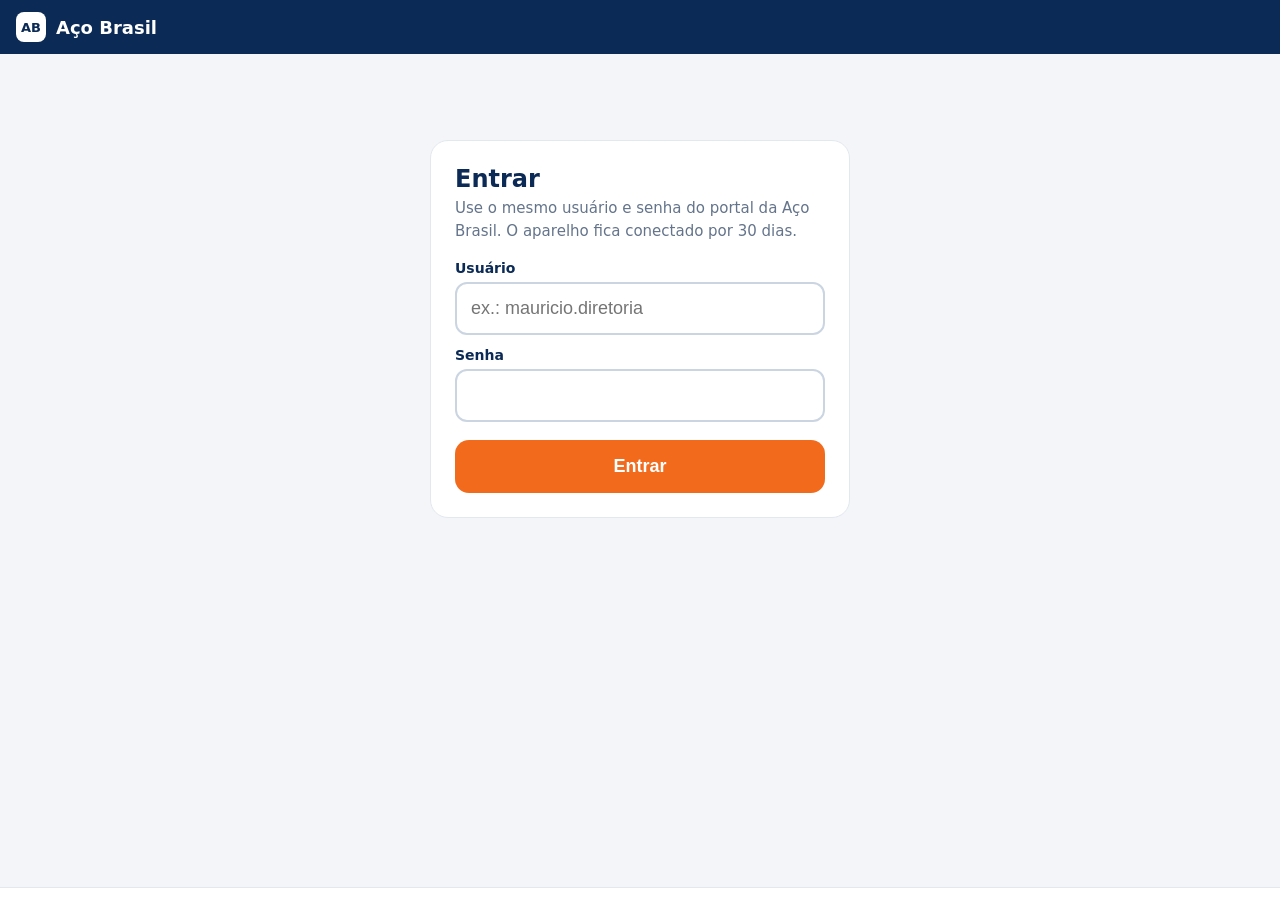
==== portal/app.html @ 0498de2b "App do celular para os sócios (portal/app.html): login, Meu painel e Mesa do Maurício Instalável na " ====
<!doctype html>
<html lang="pt-BR">
<head>
<meta charset="utf-8">
<meta name="viewport" content="width=device-width,initial-scale=1,viewport-fit=cover">
<meta name="theme-color" content="#0b2a55">
<meta name="robots" content="noindex,nofollow">
<meta name="apple-mobile-web-app-capable" content="yes">
<meta name="mobile-web-app-capable" content="yes">
<meta name="apple-mobile-web-app-status-bar-style" content="black-translucent">
<meta name="apple-mobile-web-app-title" content="Aço Brasil">
<link rel="manifest" href="app/manifest.json">
<link rel="icon" href="app/icone-192.png">
<link rel="apple-touch-icon" href="app/apple-touch-icon.png">
<title>Aço Brasil · Sócios</title>
<!-- App do celular para os sócios e a gerência: login, Meu painel e Mesa do Maurício.
     Esta página só desenha; os números e as conversas ficam no servidor do Wix (/_functions/app). -->
<style>
  :root{--azul:#0b2a55;--laranja:#f26b1d;--verde:#5bd16f;--fundo:#f3f5f9;--linha:#e3e8ef;--cinza:#64748b}
  *{box-sizing:border-box}
  html,body{overflow-x:hidden;margin:0;background:var(--fundo);color:#0f172a;font-family:"Segoe UI",system-ui,-apple-system,Roboto,Arial,sans-serif;-webkit-text-size-adjust:100%}
  .topo{position:sticky;top:0;z-index:5;background:var(--azul);color:#fff;padding:calc(env(safe-area-inset-top,0px) + 12px) 16px 12px;display:flex;align-items:center;justify-content:space-between;gap:10px}
  .marca{display:flex;align-items:center;gap:10px;font-weight:800;font-size:18px}
  .marca i{width:30px;height:30px;border-radius:8px;background:#fff;color:var(--azul);display:grid;place-items:center;font-style:normal;font-size:13px;font-weight:900}
  .topo button{background:transparent;color:#fff;border:1px solid rgba(255,255,255,.4);border-radius:10px;padding:8px 12px;font-size:14px}
  main{padding:14px 14px calc(env(safe-area-inset-bottom,0px) + 92px);max-width:1100px;margin:0 auto}
  .nav{position:fixed;left:0;right:0;bottom:0;z-index:5;background:#fff;border-top:1px solid var(--linha);display:flex;padding:6px 8px calc(env(safe-area-inset-bottom,0px) + 6px)}
  .nav button{flex:1;background:none;border:0;padding:8px 4px;font-size:13px;font-weight:700;color:var(--cinza);display:flex;flex-direction:column;align-items:center;gap:2px;border-radius:12px}
  .nav button span{font-size:22px;line-height:1}
  .nav button.on{color:var(--azul);background:#eef3fb}
  .login{max-width:420px;margin:8vh auto 0;background:#fff;border:1px solid var(--linha);border-radius:18px;padding:24px}
  .login h1{margin:0 0 4px;font-size:24px;color:var(--azul)}
  .login p{margin:0 0 18px;color:var(--cinza);font-size:15px;line-height:1.5}
  .login label{display:block;font-size:14px;font-weight:700;color:var(--azul);margin:12px 0 6px}
  .login input{width:100%;font-size:18px;padding:14px;border:2px solid #cbd5e1;border-radius:12px;background:#fff}
  .login input:focus{outline:none;border-color:var(--azul)}
  .login button{width:100%;margin-top:18px;background:var(--laranja);color:#fff;border:0;border-radius:14px;padding:16px;font-size:18px;font-weight:800}
  .login button[disabled]{opacity:.6}
  .erro{background:#fdecea;color:#8a1c12;border-radius:12px;padding:12px 14px;margin-top:14px;font-size:15px}
  .instalar{background:#fff8f2;border:1px solid #fbd9c2;color:#7a3d10;border-radius:14px;padding:12px 14px;margin-bottom:14px;font-size:14.5px;line-height:1.5;display:flex;gap:10px;align-items:flex-start}
  .instalar button{margin-left:auto;background:none;border:0;font-size:18px;color:#7a3d10}
  .vz{color:var(--cinza);padding:30px 4px;text-align:center}
</style>
</head>
<body>
<div class="topo"><div class="marca"><i>AB</i><span>Aço Brasil</span></div><div id="topoDir"></div></div>
<main id="app"></main>
<nav class="nav" id="nav" hidden></nav>

<script>
// ---------- configuração ----------
var API = 'https://acobrasil.wixsite.com/arcerlormittal/_functions/app';
var CHAVE = 'acoApp';
var S = { tk: '', exp: 0, perfil: null };
var ABA = 'socio', ABAS = [['socio', 'Meu painel']];
try { var g = JSON.parse(localStorage.getItem(CHAVE) || 'null'); if (g && g.tk && g.exp > Date.now()) S = g; } catch (e) {}
function guarda() { try { localStorage.setItem(CHAVE, JSON.stringify(S)); } catch (e) {} }
function esc(s) { return String(s == null ? '' : s).replace(/[&<>"']/g, function (c) { return { '&': '&amp;', '<': '&lt;', '>': '&gt;', '"': '&quot;', "'": '&#39;' }[c]; }); }

// ---------- servidor (Wix) ----------
function api(o) {
  var corpo = JSON.stringify(Object.assign({ tk: S.tk }, o));
  return fetch(API, { method: 'POST', headers: { 'Content-Type': 'text/plain;charset=utf-8' }, body: corpo })
    .then(function (r) { return r.json().catch(function () { return { ok: false, erro: 'Resposta inválida do servidor (' + r.status + ').' }; }); })
    .catch(function () { return { ok: false, erro: 'Sem conexão com o servidor. Confira a internet e tente de novo.' }; })
    .then(function (r) { if (r && !r.ok && /expirad|entre de novo/i.test(r.erro || '')) { sair(true); } return r || { ok: false, erro: 'Sem resposta.' }; });
}
// as telas (socios.js e mesa.js) falam por mensagem, como dentro do portal; aqui a própria página responde
addEventListener('message', function (e) {
  if (e.source !== window) return;
  var d = e.data || {};
  if (d.tipo === 'socio' && d.id) api({ op: 'painel' }).then(function (r) { postMessage({ tipo: 'socior', id: d.id, r: r }, '*'); });
  if (d.tipo === 'mesa' && d.id) {
    var o = d.op === 'listar' ? { op: 'mesa_listar' } : d.op === 'enviar' ? { op: 'mesa_enviar', dados: d.dados } : d.op === 'status' ? { op: 'mesa_status', cid: d.cid, status: d.status } : null;
    if (!o) return postMessage({ tipo: 'mesar', id: d.id, r: { ok: false, erro: 'operação inválida' } }, '*');
    api(o).then(function (r) { postMessage({ tipo: 'mesar', id: d.id, r: r }, '*'); });
  }
});

// ---------- telas ----------
var app = document.getElementById('app'), nav = document.getElementById('nav'), topoDir = document.getElementById('topoDir');
function telaLogin(msg) {
  nav.hidden = true; topoDir.innerHTML = '';
  app.innerHTML = '<form class="login" id="fl" autocomplete="on"><h1>Entrar</h1><p>Use o mesmo usuário e senha do portal da Aço Brasil. O aparelho fica conectado por 30 dias.</p>' +
    '<label for="us">Usuário</label><input id="us" name="username" autocomplete="username" autocapitalize="none" autocorrect="off" spellcheck="false" inputmode="email" placeholder="ex.: mauricio.diretoria">' +
    '<label for="se">Senha</label><input id="se" name="password" type="password" autocomplete="current-password">' +
    '<button id="bt" type="submit">Entrar</button>' + (msg ? '<div class="erro">' + esc(msg) + '</div>' : '') + '</form>';
  document.getElementById('fl').onsubmit = function (ev) {
    ev.preventDefault();
    var us = document.getElementById('us').value.trim(), se = document.getElementById('se').value;
    if (!us || !se) return telaLogin('Preencha usuário e senha.');
    var bt = document.getElementById('bt'); bt.disabled = true; bt.textContent = 'Entrando…';
    api({ op: 'login', usuario: us, senha: se }).then(function (r) {
      if (!r.ok) { telaLogin(r.erro || 'Não consegui entrar.'); document.getElementById('us').value = us; return; }
      S = { tk: r.tk, exp: r.exp, perfil: r.perfil }; guarda(); inicia();
    });
  };
}
function sair(expirou) { S = { tk: '', exp: 0, perfil: null }; try { localStorage.removeItem(CHAVE); } catch (e) {} telaLogin(expirou ? 'Sua sessão terminou. Entre de novo.' : ''); }
function dicaInstalar() {
  try { if (localStorage.getItem('acoAppDica') || matchMedia('(display-mode: standalone)').matches || navigator.standalone) return ''; } catch (e) { return ''; }
  var ios = /iphone|ipad|ipod/i.test(navigator.userAgent);
  return '<div class="instalar" id="dica"><span>📲</span><div><b>Deixe na tela inicial, como um aplicativo:</b><br>' + (ios ? 'toque em <b>Compartilhar</b> (quadrado com seta) e depois em <b>Adicionar à Tela de Início</b>.' : 'toque no menu <b>⋮</b> do navegador e depois em <b>Instalar app</b> ou <b>Adicionar à tela inicial</b>.') + '</div><button onclick="fechaDica()" aria-label="Fechar">✕</button></div>';
}
function fechaDica() { try { localStorage.setItem('acoAppDica', '1'); } catch (e) {} var d = document.getElementById('dica'); if (d) d.remove(); }
function render() {
  if (!S.tk) return telaLogin();
  [].forEach.call(nav.querySelectorAll('button'), function (b) { b.classList.toggle('on', b.dataset.k === ABA); });
  var corpo = ABA === 'mesa' && window.vMesa ? window.vMesa() : window.vSocio ? window.vSocio() : '<div class="vz">Carregando…</div>';
  app.innerHTML = (ABA === 'socio' ? dicaInstalar() : '') + corpo;
}
function inicia() {
  var p = S.perfil || {};
  ABAS = p.mesa ? [['socio', 'Meu painel'], ['mesa', 'Mesa do Maurício']] : [['socio', 'Meu painel']];
  try { var u = localStorage.getItem('acoAppAba'); if (u && ABAS.some(function (a) { return a[0] === u; })) ABA = u; } catch (e) {}
  topoDir.innerHTML = '<button onclick="sair()">Sair</button>';
  var ic = { socio: '📊', mesa: '📝' };
  nav.innerHTML = ABAS.map(function (a) { return '<button data-k="' + a[0] + '"><span>' + ic[a[0]] + '</span>' + esc(a[0] === 'mesa' ? 'Mesa' : a[1]) + '</button>'; }).join('');
  nav.hidden = ABAS.length < 2;
  nav.onclick = function (ev) { var b = ev.target.closest('button'); if (!b) return; ABA = b.dataset.k; try { localStorage.setItem('acoAppAba', ABA); } catch (e) {} render(); scrollTo({ top: 0 }); };
  render();
}
</script>
<script src="socios.js?v=1"></script>
<script src="mesa.js?v=1"></script>
<script>
// os módulos chamam render()/ABA do painel; aqui eles usam os desta página
if (S.tk) inicia(); else telaLogin();
</script>
</body>
</html>
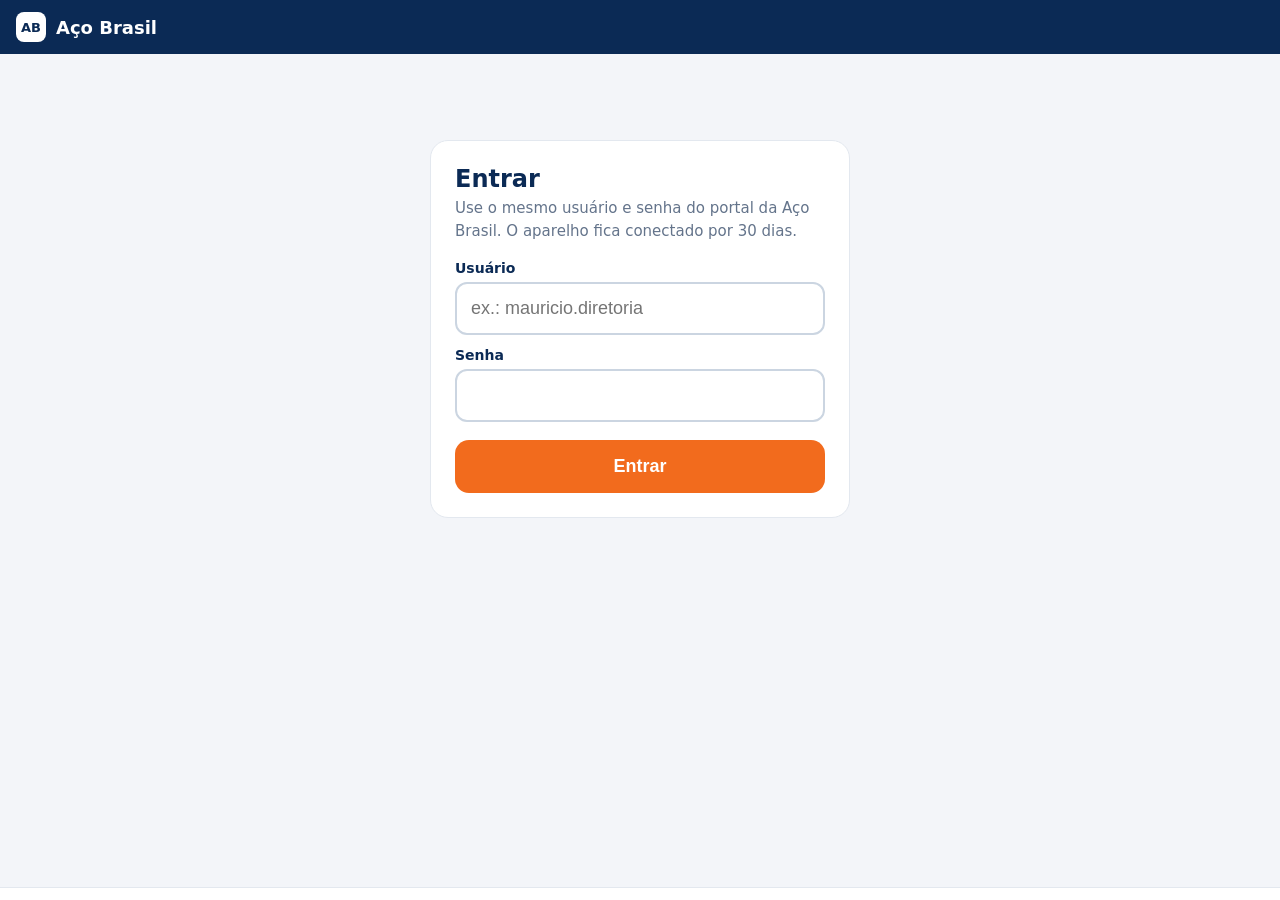
==== commit 5eadc7f9: "App: mensagem mais clara quando o servidor não responde Co-Authored-By: Claude Opus 5.5 <noreply@ant" ====
--- a/portal/app.html
+++ b/portal/app.html
@@ -62,7 +62,7 @@
   var corpo = JSON.stringify(Object.assign({ tk: S.tk }, o));
   return fetch(API, { method: 'POST', headers: { 'Content-Type': 'text/plain;charset=utf-8' }, body: corpo })
     .then(function (r) { return r.json().catch(function () { return { ok: false, erro: 'Resposta inválida do servidor (' + r.status + ').' }; }); })
-    .catch(function () { return { ok: false, erro: 'Sem conexão com o servidor. Confira a internet e tente de novo.' }; })
+    .catch(function () { return { ok: false, erro: 'Não consegui falar com o servidor da Aço Brasil. Confira a internet; se a internet estiver boa, o site pode estar em atualização — tente de novo em alguns minutos.' }; })
     .then(function (r) { if (r && !r.ok && /expirad|entre de novo/i.test(r.erro || '')) { sair(true); } return r || { ok: false, erro: 'Sem resposta.' }; });
 }
 // as telas (socios.js e mesa.js) falam por mensagem, como dentro do portal; aqui a própria página responde
